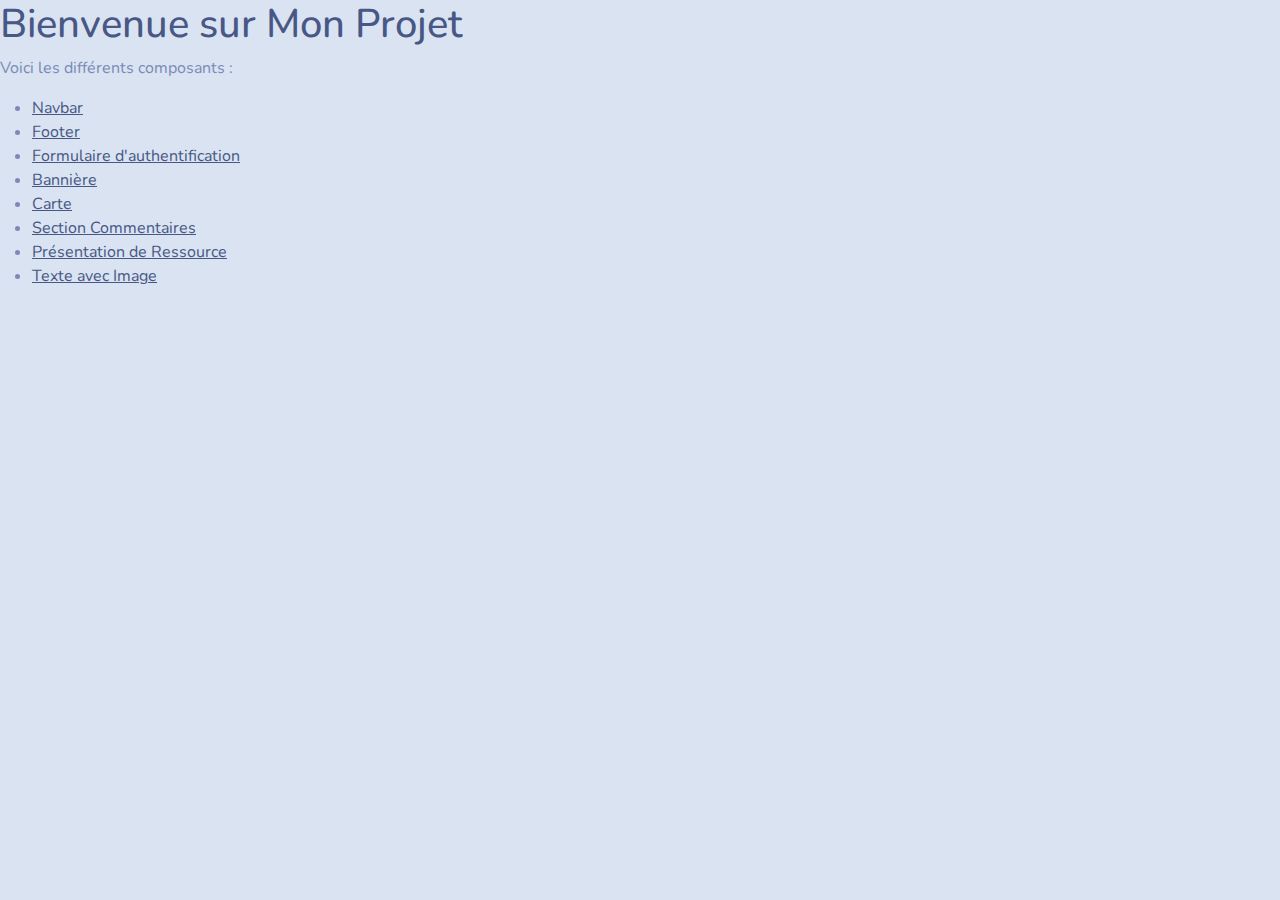
==== index.html @ 41b2d54d "first commit" ====
<!DOCTYPE html>
<html lang="fr">
    <head>
        <meta charset="UTF-8">
        <meta name="viewport" content="width=device-width, initial-scale=1.0">
        <title>Mon Projet</title>
        <link rel="stylesheet" href="/style.css">

    </head>
    
<body>
    <h1>Bienvenue sur Mon Projet</h1>
    <p>Voici les différents composants :</p>
    <ul>
        <li><a href="/navbar.html">Navbar</a></li>
        <li><a href="/footer.html">Footer</a></li>
        <li><a href="/authentification_form.html">Formulaire d'authentification</a></li>
        <li><a href="/banner.html">Bannière</a></li>
        <li><a href="/card.html">Carte</a></li>
        <li><a href="/comments_section.html">Section Commentaires</a></li>
        <li><a href="/resource_presentation.html">Présentation de Ressource</a></li>
        <li><a href="/text_with_image.html">Texte avec Image</a></li>
    </ul>

</body>
</html>
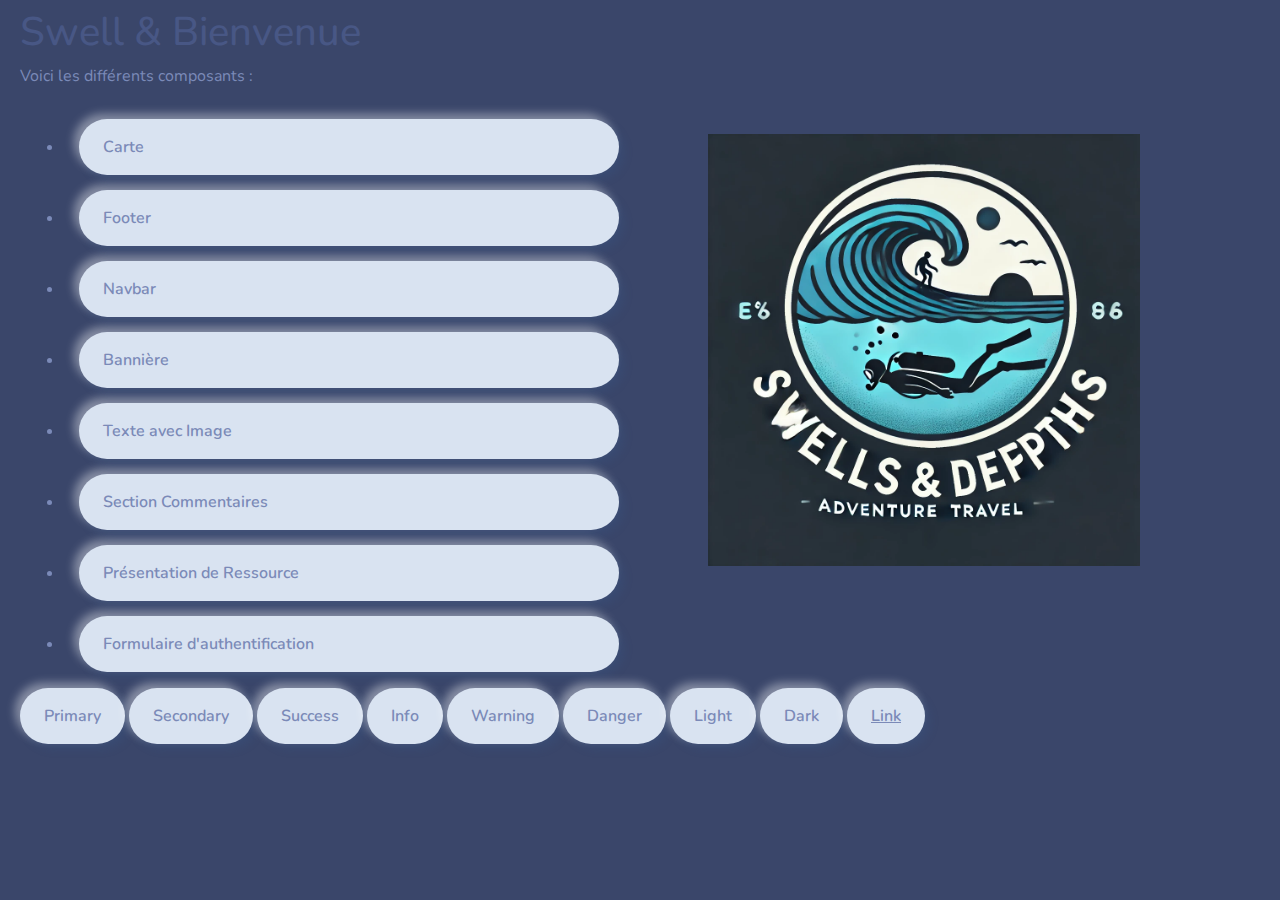
==== commit ca72baad: "logo" ====
--- a/index.html
+++ b/index.html
@@ -1,26 +1,56 @@
 <!DOCTYPE html>
 <html lang="fr">
-    <head>
-        <meta charset="UTF-8">
-        <meta name="viewport" content="width=device-width, initial-scale=1.0">
-        <title>Mon Projet</title>
-        <link rel="stylesheet" href="/style.css">
 
-    </head>
+<head>
+    <meta charset="UTF-8">
+    <meta name="viewport" content="width=device-width, initial-scale=1.0">
+    <title>Mon Projet</title>
+    <link rel="stylesheet" href="/style.css">
+
+</head>
+
+<body>
+
+    <h1>Swell & Bienvenue</h1>
+    <aside>
+        
+    </aside>
+    <p>Voici les différents composants :</p>
+    <div class="container-fluid">
+        <div class="row">
+            <!-- Colonne pour les boutons -->
+            <div class="col-md-6">
+                <ul>
+                    <li><a href="/card.html" class="btn">Carte</a></li>
+                    <li><a href="/footer.html" class="btn">Footer</a></li>
+                    <li><a href="/navbar.html" class="btn">Navbar</a></li>
+                    <li><a href="/banner.html" class="btn">Bannière</a></li>
+                    <li><a href="/text_with_image.html" class="btn">Texte avec Image</a></li>
+                    <li><a href="/comments_section.html" class="btn">Section Commentaires</a></li>
+                    <li><a href="/resource_presentation.html" class="btn">Présentation de Ressource</a></li>
+                    <li><a href="/authentification_form.html" class="btn">Formulaire d'authentification</a></li>
+                </ul>
+            </div>
     
-<body>
-    <h1>Bienvenue sur Mon Projet</h1>
-    <p>Voici les différents composants :</p>
-    <ul>
-        <li><a href="/navbar.html">Navbar</a></li>
-        <li><a href="/footer.html">Footer</a></li>
-        <li><a href="/authentification_form.html">Formulaire d'authentification</a></li>
-        <li><a href="/banner.html">Bannière</a></li>
-        <li><a href="/card.html">Carte</a></li>
-        <li><a href="/comments_section.html">Section Commentaires</a></li>
-        <li><a href="/resource_presentation.html">Présentation de Ressource</a></li>
-        <li><a href="/text_with_image.html">Texte avec Image</a></li>
-    </ul>
+            <!-- Colonne pour l'image -->
+            <div class="col-md-6">
+                <img src="image/logo.webp" alt="Description de l'image" class="img-fluid">
+            </div>
+        </div>
+    </div>
+    
+    <div class="small">
+        <button type="button" class="btn btn-primary">Primary</button>
+        <button type="button" class="btn btn-secondary">Secondary</button>
+        <button type="button" class="btn btn-success">Success</button>
+        <button type="button" class="btn btn-info">Info</button>
+        <button type="button" class="btn btn-warning">Warning</button>
+        <button type="button" class="btn btn-danger">Danger</button>
+        <button type="button" class="btn btn-light">Light</button>
+        <button type="button" class="btn btn-dark">Dark</button>
+        <button type="button" class="btn btn-link">Link</button>
 
+    </div>
 </body>
-</html>
+
+</html>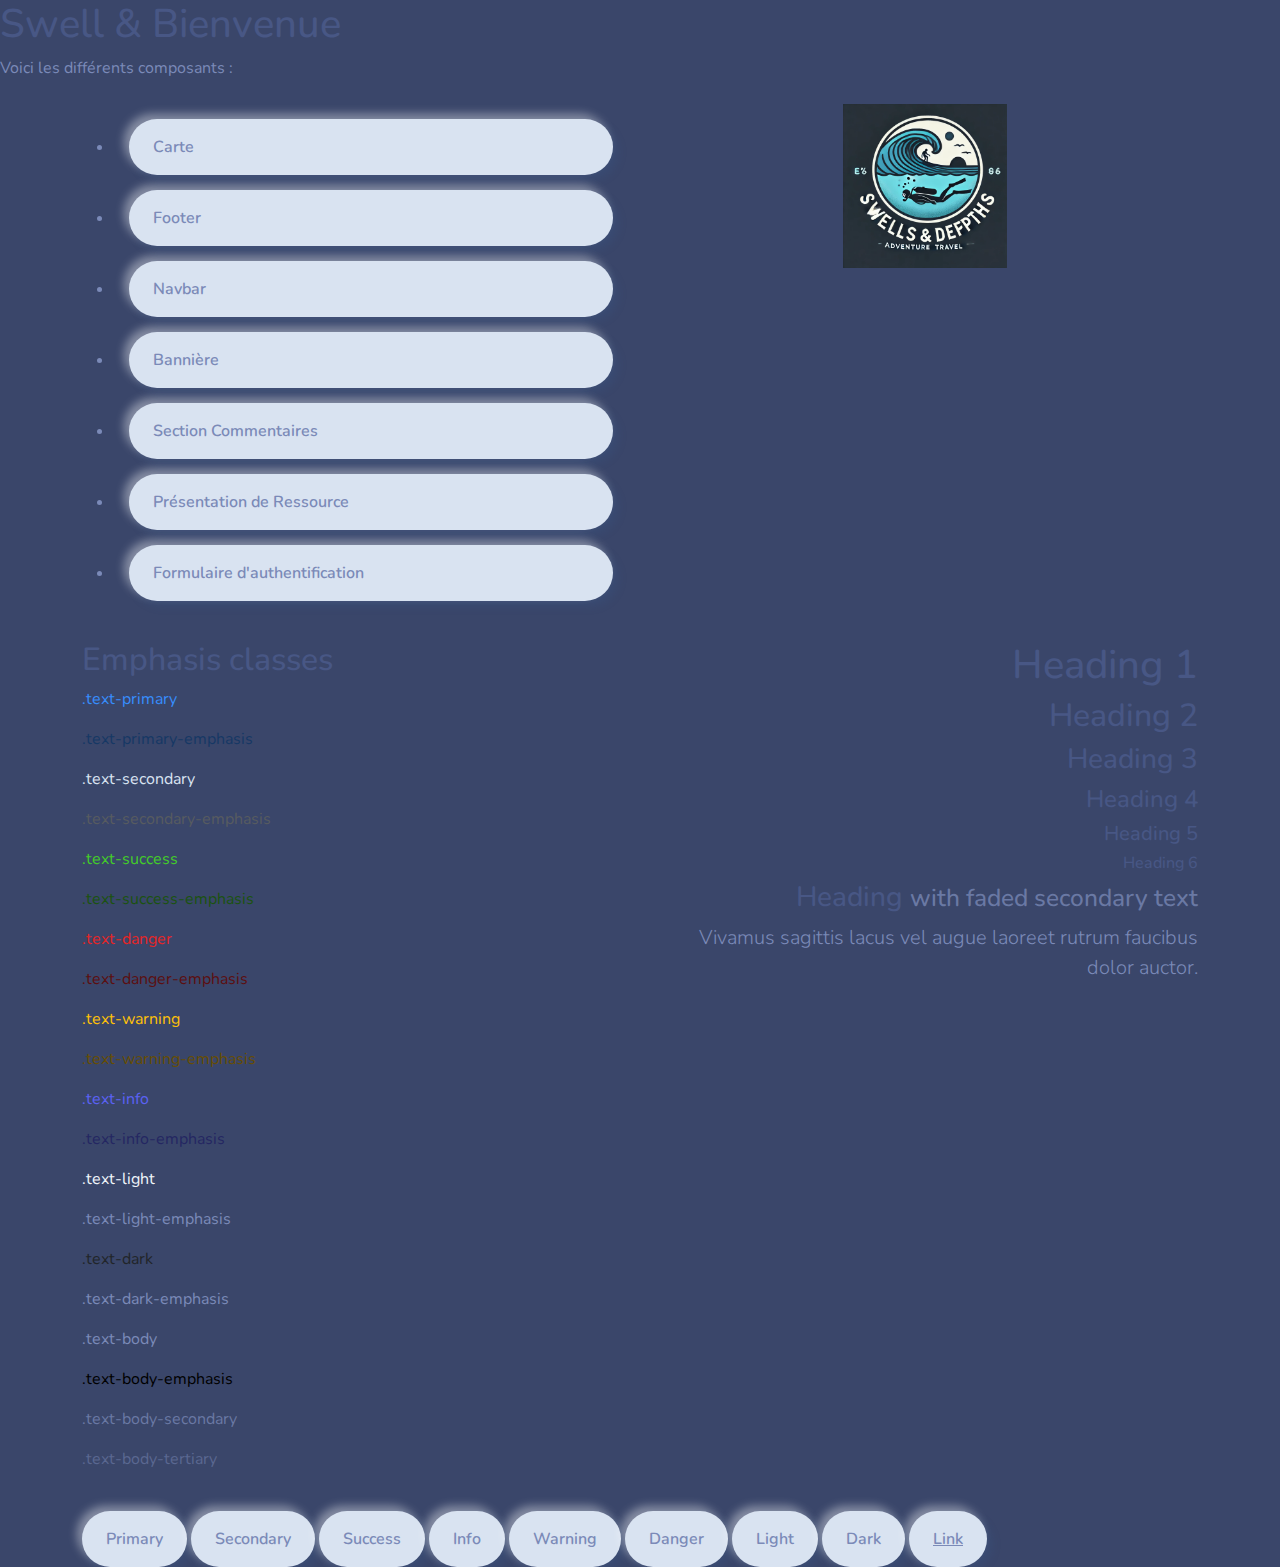
==== commit ee7cfb58: "banière" ====
--- a/index.html
+++ b/index.html
@@ -6,51 +6,93 @@
     <meta name="viewport" content="width=device-width, initial-scale=1.0">
     <title>Mon Projet</title>
     <link rel="stylesheet" href="/style.css">
-
 </head>
 
 <body>
 
     <h1>Swell & Bienvenue</h1>
-    <aside>
-        
-    </aside>
+    <aside></aside>
     <p>Voici les différents composants :</p>
-    <div class="container-fluid">
+
+
+    <div class="container mt-4">
         <div class="row">
-            <!-- Colonne pour les boutons -->
-            <div class="col-md-6">
+
+            <div class="col-12 col-md-6">
                 <ul>
-                    <li><a href="/card.html" class="btn">Carte</a></li>
-                    <li><a href="/footer.html" class="btn">Footer</a></li>
-                    <li><a href="/navbar.html" class="btn">Navbar</a></li>
-                    <li><a href="/banner.html" class="btn">Bannière</a></li>
-                    <li><a href="/text_with_image.html" class="btn">Texte avec Image</a></li>
-                    <li><a href="/comments_section.html" class="btn">Section Commentaires</a></li>
-                    <li><a href="/resource_presentation.html" class="btn">Présentation de Ressource</a></li>
-                    <li><a href="/authentification_form.html" class="btn">Formulaire d'authentification</a></li>
+                    <li><a href="/card.html" class="btn btn-primary">Carte</a></li>
+                    <li><a href="/footer.html" class="btn btn-primary">Footer</a></li>
+                    <li><a href="/navbar.html" class="btn btn-primary">Navbar</a></li>
+                    <li><a href="/banner.html" class="btn btn-primary">Bannière</a></li>
+                    <li><a href="/comments_section.html" class="btn btn-primary">Section Commentaires</a></li>
+                    <li><a href="/resource_presentation.html" class="btn btn-primary">Présentation de Ressource</a></li>
+                    <li><a href="/authentification_form.html" class="btn btn-primary">Formulaire d'authentification</a>
+                    </li>
                 </ul>
             </div>
-    
-            <!-- Colonne pour l'image -->
-            <div class="col-md-6">
+
+            <div class="col-12 col-md-6">
                 <img src="image/logo.webp" alt="Description de l'image" class="img-fluid">
             </div>
         </div>
     </div>
-    
-    <div class="small">
-        <button type="button" class="btn btn-primary">Primary</button>
-        <button type="button" class="btn btn-secondary">Secondary</button>
-        <button type="button" class="btn btn-success">Success</button>
-        <button type="button" class="btn btn-info">Info</button>
-        <button type="button" class="btn btn-warning">Warning</button>
-        <button type="button" class="btn btn-danger">Danger</button>
-        <button type="button" class="btn btn-light">Light</button>
-        <button type="button" class="btn btn-dark">Dark</button>
-        <button type="button" class="btn btn-link">Link</button>
 
+    <div class="container mt-4">
+        <div class="row">
+            <div class="col-12 col-md-6">
+                <h2>Emphasis classes</h2>
+                <p class="text-primary">.text-primary</p>
+                <p class="text-primary-emphasis">.text-primary-emphasis</p>
+                <p class="text-secondary">.text-secondary</p>
+                <p class="text-secondary-emphasis">.text-secondary-emphasis</p>
+                <p class="text-success">.text-success</p>
+                <p class="text-success-emphasis">.text-success-emphasis</p>
+                <p class="text-danger">.text-danger</p>
+                <p class="text-danger-emphasis">.text-danger-emphasis</p>
+                <p class="text-warning">.text-warning</p>
+                <p class="text-warning-emphasis">.text-warning-emphasis</p>
+                <p class="text-info">.text-info</p>
+                <p class="text-info-emphasis">.text-info-emphasis</p>
+                <p class="text-light">.text-light</p>
+                <p class="text-light-emphasis">.text-light-emphasis</p>
+                <p class="text-dark">.text-dark</p>
+                <p class="text-dark-emphasis">.text-dark-emphasis</p>
+                <p class="text-body">.text-body</p>
+                <p class="text-body-emphasis">.text-body-emphasis</p>
+                <p class="text-body-secondary">.text-body-secondary</p>
+                <p class="text-body-tertiary">.text-body-tertiary</p>
+            </div>
+
+            <div class="col-12 col-md-6">
+                <h1 class="text-end">Heading 1</h1>
+                <h2 class="text-end">Heading 2</h2>
+                <h3 class="text-end">Heading 3</h3>
+                <h4 class="text-end">Heading 4</h4>
+                <h5 class="text-end">Heading 5</h5>
+                <h6 class="text-end">Heading 6</h6>
+                <h3 class="text-end">
+                    Heading
+                    <small class="text-body-secondary">with faded secondary text</small>
+                </h3>
+                <p class="lead text-end">Vivamus sagittis lacus vel augue laoreet rutrum faucibus dolor auctor.</p>
+            </div>
+        </div>
     </div>
+
+    <div class="container mt-4">
+        <div class="small">
+            <button type="button" class="btn btn-primary">Primary</button>
+            <button type="button" class="btn btn-secondary">Secondary</button>
+            <button type="button" class="btn btn-success">Success</button>
+            <button type="button" class="btn btn-info">Info</button>
+            <button type="button" class="btn btn-warning">Warning</button>
+            <button type="button" class="btn btn-danger">Danger</button>
+            <button type="button" class="btn btn-light">Light</button>
+            <button type="button" class="btn btn-dark">Dark</button>
+            <button type="button" class="btn btn-link">Link</button>
+        </div>
+    </div>
+
 </body>
 
 </html>